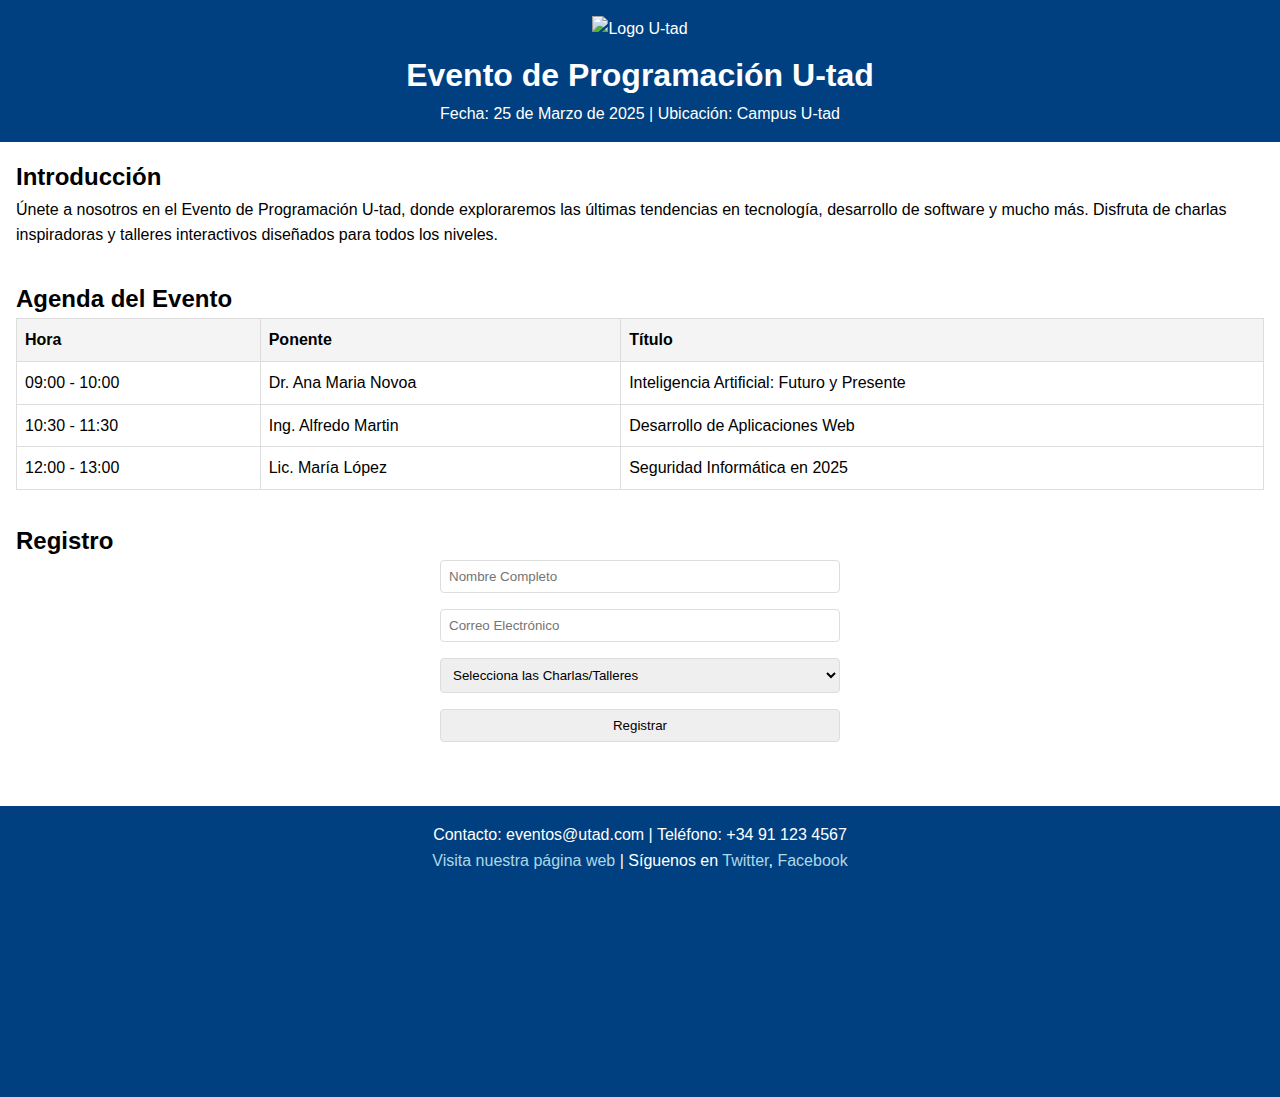
==== Ejercicio.html @ 35ca6a8b "Ejercicio" ====
<!DOCTYPE html>
<html lang="es">
<head>
    <meta charset="UTF-8">
    <meta name="viewport" content="width=device-width, initial-scale=1.0">
    <title>Evento de Programación U-tad</title>
    <style>
        * {
            margin: 0;
            padding: 0;
            box-sizing: border-box;
        }

        body {
            font-family: Arial, sans-serif;
            line-height: 1.6;
        }

        header {
            background-color: #004080;
            color: white;
            padding: 1rem;
            text-align: center;
        }

        header img {
            max-width: 100px;
            margin-bottom: 0.5rem;
        }

        .main {
            padding: 1rem;
        }

        .section {
            margin-bottom: 2rem;
        }

        .agenda table {
            width: 100%;
            border-collapse: collapse;
        }

        .agenda th, .agenda td {
            border: 1px solid #ddd;
            padding: 0.5rem;
            text-align: left;
        }

        .agenda th {
            background-color: #f4f4f4;
        }

        .agenda td:hover {
            background-color: #cce7ff;
            transition: background-color 0.5s ease;
        }

        form {
            max-width: 400px;
            margin: auto;
        }

        form input, form select, form button {
            width: 100%;
            margin-bottom: 1rem;
            padding: 0.5rem;
            border: 1px solid #ddd;
            border-radius: 4px;
        }

        footer {
            background-color: #004080;
            color: white;
            padding: 1rem;
            text-align: center;
        }

        footer a {
            color: #add8e6;
            text-decoration: none;
        }

        footer a:hover {
            text-decoration: underline;
        }

        iframe {
            width: 100%;
            height: 200px;
            border: 0;
        }

        @media (max-width: 768px) {
            header, footer {
                text-align: center;
            }

            .agenda table {
                font-size: 0.9rem;
            }
        }
    </style>
</head>
<body>
    <header>
        <img src="logo-utad.png" alt="Logo U-tad">
        <h1>Evento de Programación U-tad</h1>
        <p>Fecha: 25 de Marzo de 2025 | Ubicación: Campus U-tad</p>
    </header>

    <main class="main">
        <section class="section introduction">
            <h2>Introducción</h2>
            <p>Únete a nosotros en el Evento de Programación U-tad, donde exploraremos las últimas tendencias en tecnología, desarrollo de software y mucho más. Disfruta de charlas inspiradoras y talleres interactivos diseñados para todos los niveles.</p>
        </section>

        <section class="section agenda">
            <h2>Agenda del Evento</h2>
            <table>
                <thead>
                    <tr>
                        <th>Hora</th>
                        <th>Ponente</th>
                        <th>Título</th>
                    </tr>
                </thead>
                <tbody>
                    <tr>
                        <td>09:00 - 10:00</td>
                        <td>Dr. Ana Maria Novoa</td>
                        <td>Inteligencia Artificial: Futuro y Presente</td>
                    </tr>
                    <tr>
                        <td>10:30 - 11:30</td>
                        <td>Ing. Alfredo Martin</td>
                        <td>Desarrollo de Aplicaciones Web</td>
                    </tr>
                    <tr>
                        <td>12:00 - 13:00</td>
                        <td>Lic. María López</td>
                        <td>Seguridad Informática en 2025</td>
                    </tr>
                </tbody>
            </table>
        </section>

        <section class="section registration">
            <h2>Registro</h2>
            <form>
                <input type="text" name="name" placeholder="Nombre Completo" required>
                <input type="email" name="email" placeholder="Correo Electrónico" required>
                <select name="sessions" required>
                    <option value="">Selecciona las Charlas/Talleres</option>
                    <option value="ai">Inteligencia Artificial</option>
                    <option value="web">Desarrollo Web</option>
                    <option value="security">Seguridad Informática</option>
                </select>
                <button type="submit">Registrar</button>
            </form>
        </section>
    </main>

    <footer>
        <p>Contacto: eventos@utad.com | Teléfono: +34 91 123 4567</p>
        <p><a href="https://www.utad.com">Visita nuestra página web</a> | Síguenos en <a href="#">Twitter</a>, <a href="#">Facebook</a></p>
        <iframe src="https://www.google.com/maps/embed?pb=!1m18!1m12!1m3!1d2428.9679492067323!2d-3.703790!3d40.416775!2m3!1f0!2f0!3f0!3m2!1i1024!2i768!4f13.1!3m3!1m2!1s0xd422628c7a84c45%3A0x4b4bfb899f246e82!2sU-tad!5e0!3m2!1ses!2ses!4v1600000000000"></iframe>
    </footer>
</body>
</html>
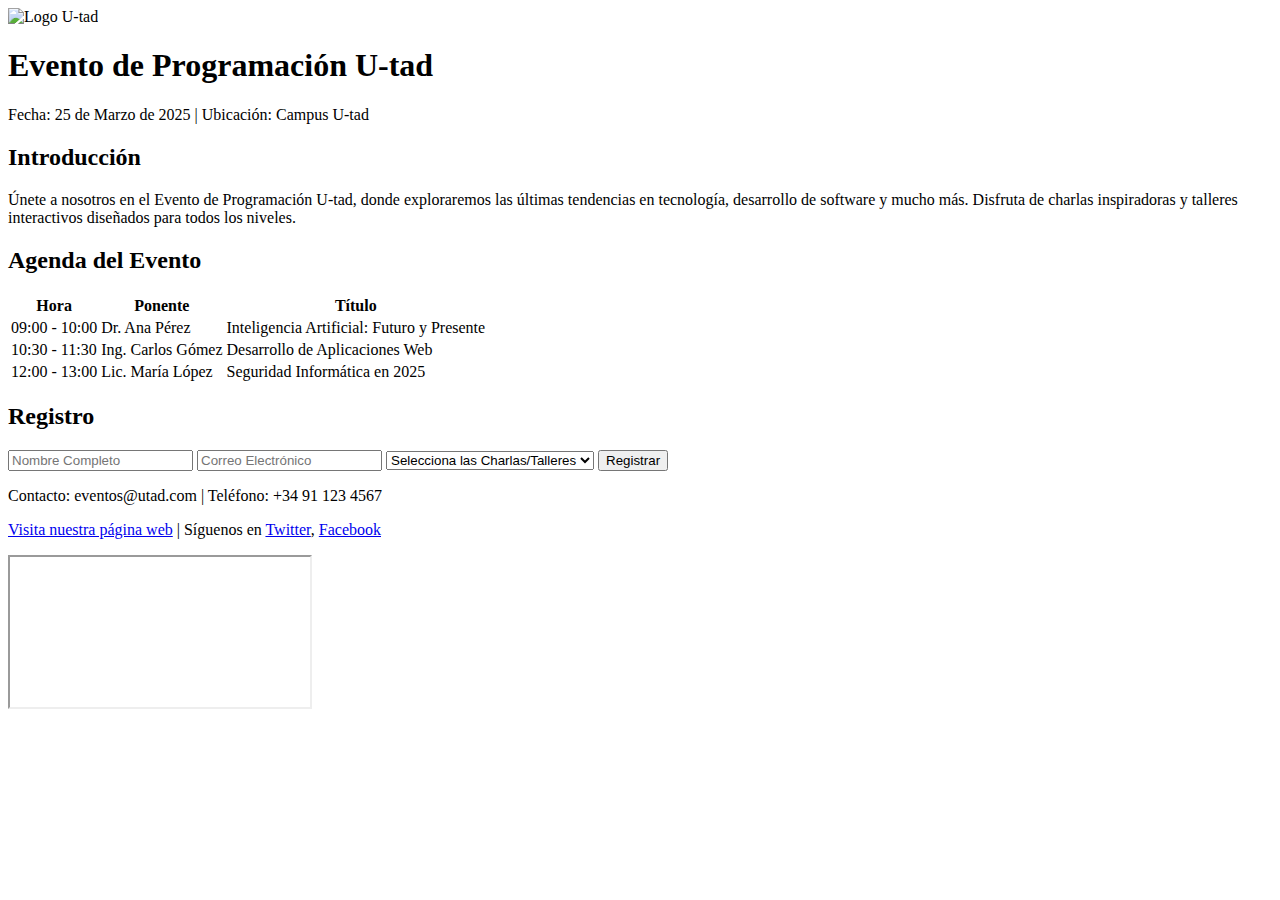
==== commit 0d502fdc: "Dividision en dos ficheros" ====
--- a/Ejercicio.html
+++ b/Ejercicio.html
@@ -4,103 +4,7 @@
     <meta charset="UTF-8">
     <meta name="viewport" content="width=device-width, initial-scale=1.0">
     <title>Evento de Programación U-tad</title>
-    <style>
-        * {
-            margin: 0;
-            padding: 0;
-            box-sizing: border-box;
-        }
-
-        body {
-            font-family: Arial, sans-serif;
-            line-height: 1.6;
-        }
-
-        header {
-            background-color: #004080;
-            color: white;
-            padding: 1rem;
-            text-align: center;
-        }
-
-        header img {
-            max-width: 100px;
-            margin-bottom: 0.5rem;
-        }
-
-        .main {
-            padding: 1rem;
-        }
-
-        .section {
-            margin-bottom: 2rem;
-        }
-
-        .agenda table {
-            width: 100%;
-            border-collapse: collapse;
-        }
-
-        .agenda th, .agenda td {
-            border: 1px solid #ddd;
-            padding: 0.5rem;
-            text-align: left;
-        }
-
-        .agenda th {
-            background-color: #f4f4f4;
-        }
-
-        .agenda td:hover {
-            background-color: #cce7ff;
-            transition: background-color 0.5s ease;
-        }
-
-        form {
-            max-width: 400px;
-            margin: auto;
-        }
-
-        form input, form select, form button {
-            width: 100%;
-            margin-bottom: 1rem;
-            padding: 0.5rem;
-            border: 1px solid #ddd;
-            border-radius: 4px;
-        }
-
-        footer {
-            background-color: #004080;
-            color: white;
-            padding: 1rem;
-            text-align: center;
-        }
-
-        footer a {
-            color: #add8e6;
-            text-decoration: none;
-        }
-
-        footer a:hover {
-            text-decoration: underline;
-        }
-
-        iframe {
-            width: 100%;
-            height: 200px;
-            border: 0;
-        }
-
-        @media (max-width: 768px) {
-            header, footer {
-                text-align: center;
-            }
-
-            .agenda table {
-                font-size: 0.9rem;
-            }
-        }
-    </style>
+    <link rel="stylesheet" href="styles.css">
 </head>
 <body>
     <header>
@@ -128,12 +32,12 @@
                 <tbody>
                     <tr>
                         <td>09:00 - 10:00</td>
-                        <td>Dr. Ana Maria Novoa</td>
+                        <td>Dr. Ana Pérez</td>
                         <td>Inteligencia Artificial: Futuro y Presente</td>
                     </tr>
                     <tr>
                         <td>10:30 - 11:30</td>
-                        <td>Ing. Alfredo Martin</td>
+                        <td>Ing. Carlos Gómez</td>
                         <td>Desarrollo de Aplicaciones Web</td>
                     </tr>
                     <tr>
@@ -167,4 +71,4 @@
         <iframe src="https://www.google.com/maps/embed?pb=!1m18!1m12!1m3!1d2428.9679492067323!2d-3.703790!3d40.416775!2m3!1f0!2f0!3f0!3m2!1i1024!2i768!4f13.1!3m3!1m2!1s0xd422628c7a84c45%3A0x4b4bfb899f246e82!2sU-tad!5e0!3m2!1ses!2ses!4v1600000000000"></iframe>
     </footer>
 </body>
-</html>
+</html>